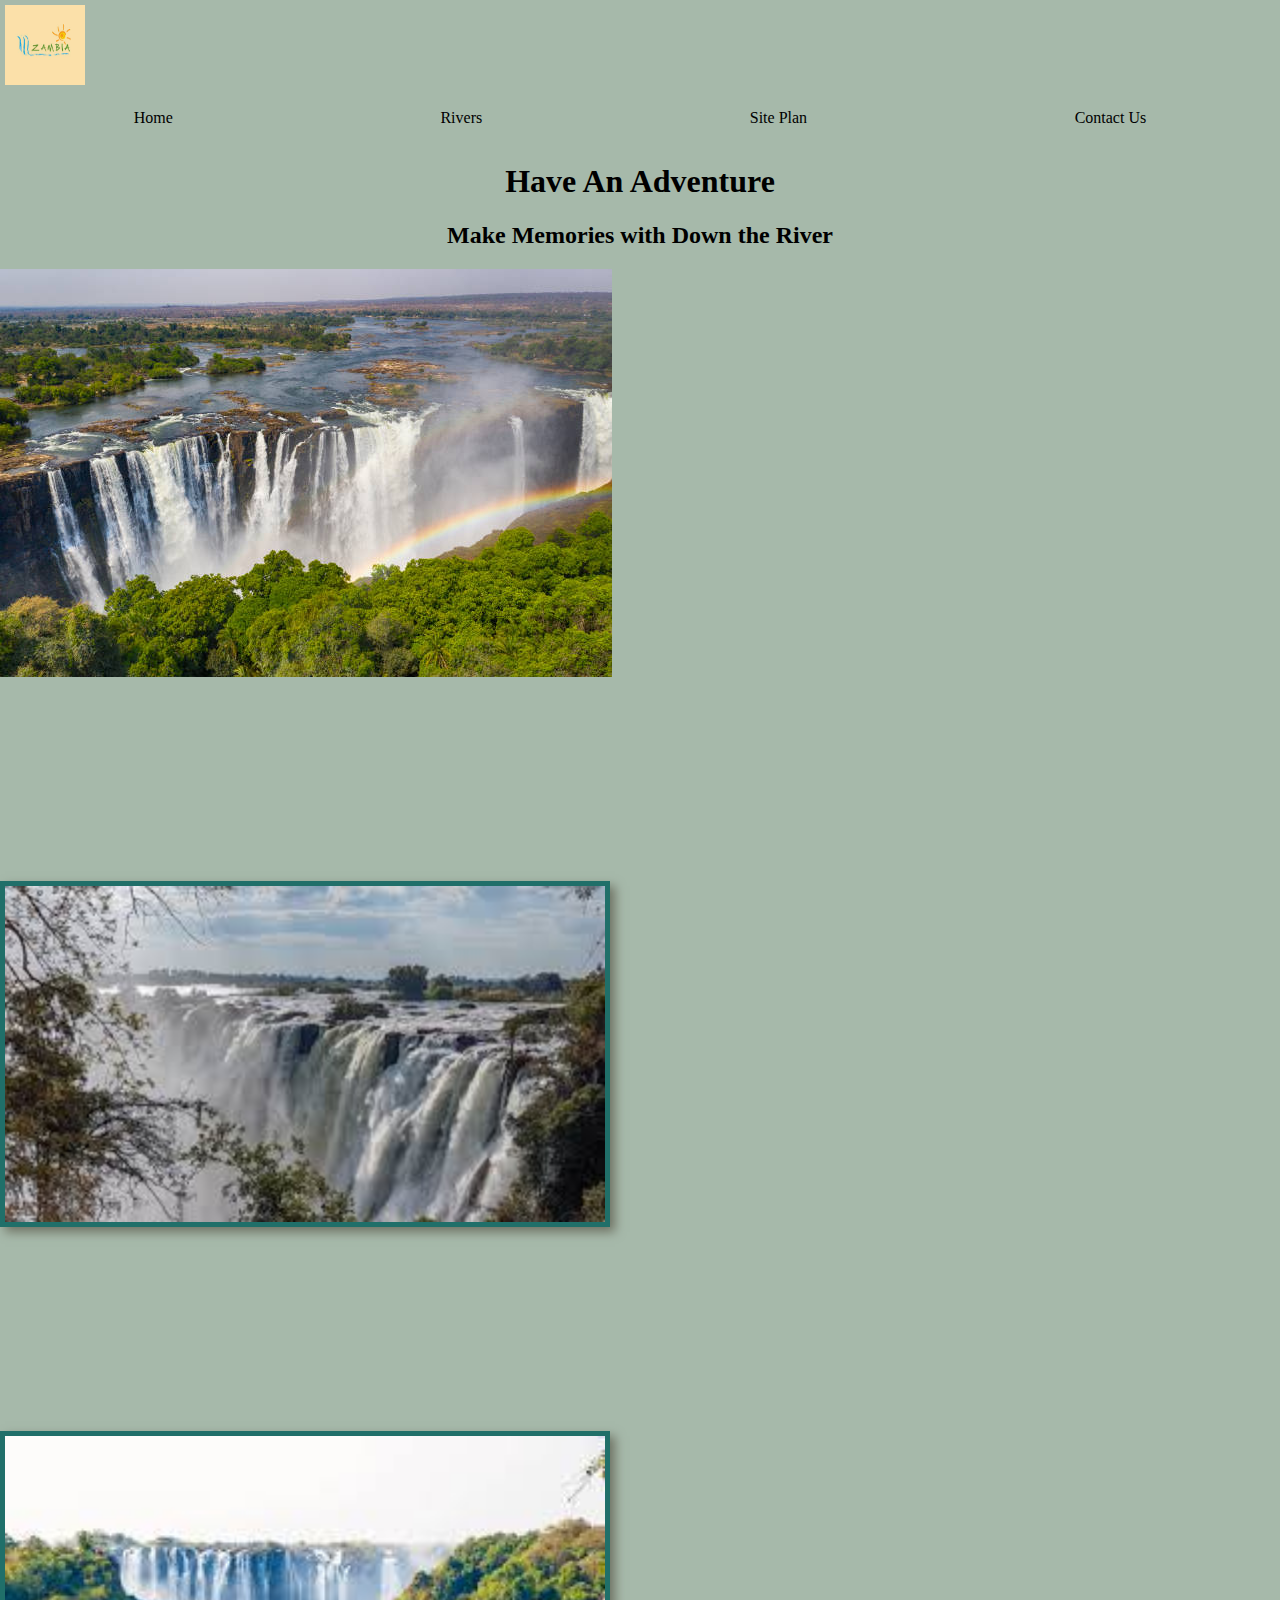
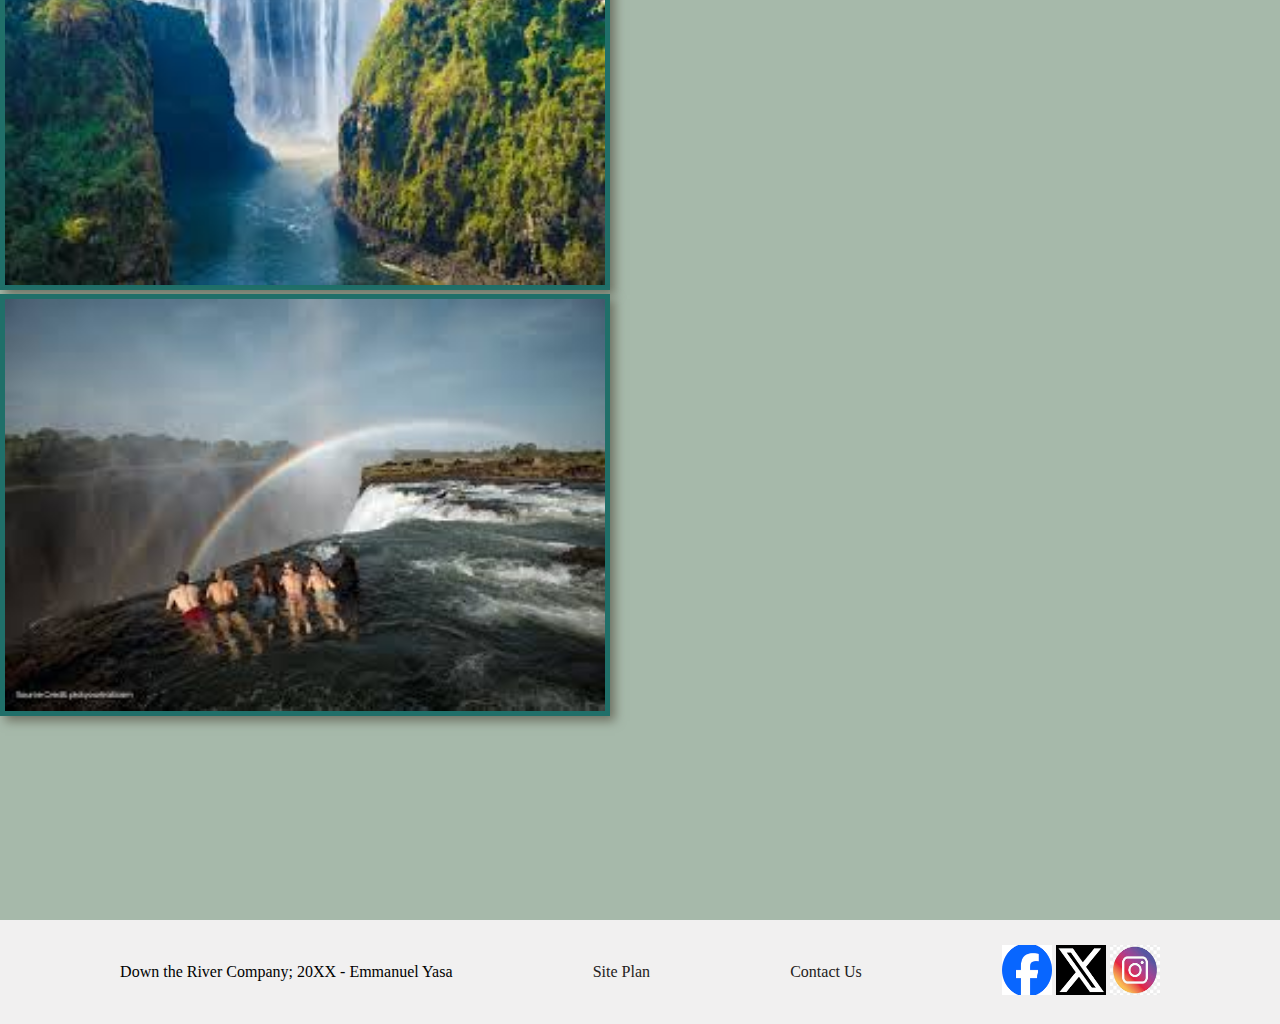
==== Tourism/index.html @ 1fb57eea "edits" ====
<!DOCTYPE html>
<html lang="en">
<head>
    <meta charset="UTF-8">
    <meta name="viewport" content="width=device-width, initial-scale=1.0">
    <title>Visit Zambia</title>
    <link rel="stylesheet"href="styles/tourism.css">
</head>
<body>
    <div id="content">
    <header>
        <a id="logo_link" href="index.html">
            <img class="logo" src="images/logo.jpeg" alt="vist Zambia" >
        </a>
        <nav>
            <a href="index.html">Home</a>
            <a href="rivers.html">Rivers</a>
            <a href="site-plan-tourism.html">Site Plan</a>
            <a href="contactus-tourism.html">Contact Us</a>
        </nav>
    </header> 
    <div id="hero">
        <div id="hero-box">
            <section id="hero-msg">
                <h1 class="home-title">Have An Adventure</h1>
                <h2>Make Memories with Down the River</h2>
                <!-- <div class='button-box'>
                    <a class='book' href="contactus-tourism.html">Book Now</a>
                </div> -->
            </section>
            <img id="hero-img" src="images/victoriafalls.jpg" alt="victoria falls">
    </div>
    <main class="home-grid">
        <section class="falls1-card">
            <img class="card-img" src="images/falls.jpeg" alt="river in forest">
        </section>
        <section class="falls2-card">
            <img class="card-img" src="images/view.jpeg" alt="tent in mountains">
        </section>
        <section class="falls3-card">
            <img class="card-img" src="images/people.jpeg" alt="rafting boat">
        </section>
    </main>
    <footer>
        <p>Down the River Company; 20XX - Emmanuel Yasa</p>
        <p><a href="site-plan-tourism.html">Site Plan</a></p>
        <p><a href="contactus.html">Contact Us</a></p>
        <div class="social">
            <a href="https://facebook.com">
                <img src="images/facebook.png" alt="fb icon" width="50px" height="50px">
            </a>
            <a href="https://twitter.com">
                <img src="images/twitter.png" alt="twitter icon" width="50px" height="50px">
            </a>
            <a href="https://instagram.com">
                <img src="images/instagram.jpg" alt="instagram icon" width="50px" height="50px">
            </a>
        </div>
    </footer>

</body>
</html>
---- Tourism/styles/tourism.css ----
nav { 
    display: flex;
    justify-content: space-around;
    max-width: 1600px;
    margin: 0 auto;
}
nav a { 
    text-decoration: none;
    color: black;
    text-align: center;
    padding: 15px 30px;

}
#hero-msg h1, #hero-msg h2 { 
    text-align: center;
    color: black;
}
/* #hero img { 
    width: 1500px;
} */
body { 
    background-color: #a6b9aa;
    margin: 0;
    padding: 0;
    z-index: -1;
}
.logo { 
    width: 80px;
    height: 80px;
    margin: 5px;
}
.logo:hover { 
    width: 100px;
    height: 100px;
}
.card-img {
    border: 5px solid #206f69;
    transition: transform .5s;
    box-shadow: 5px 5px 10px #6f7364;
    width : 600px;
}
.card-img:hover {
    opacity: .6;
    transform: scale(1.1);
}
.falls1-card { 
    grid-column: 8/10;
    grid-row: 2/3;
    margin: 200px 0;
}
footer { 
    background-color: rgb(241, 240, 240);
    padding: 25px 50px;
    margin-top: 200px;
    display: flex;
    justify-content: space-around;
    align-items: center;
}
footer a { 
    color: rgb(35, 32, 32);
    text-decoration: none;
}
footer a:hover { 
    background-color: rgb(167, 165, 165);
}
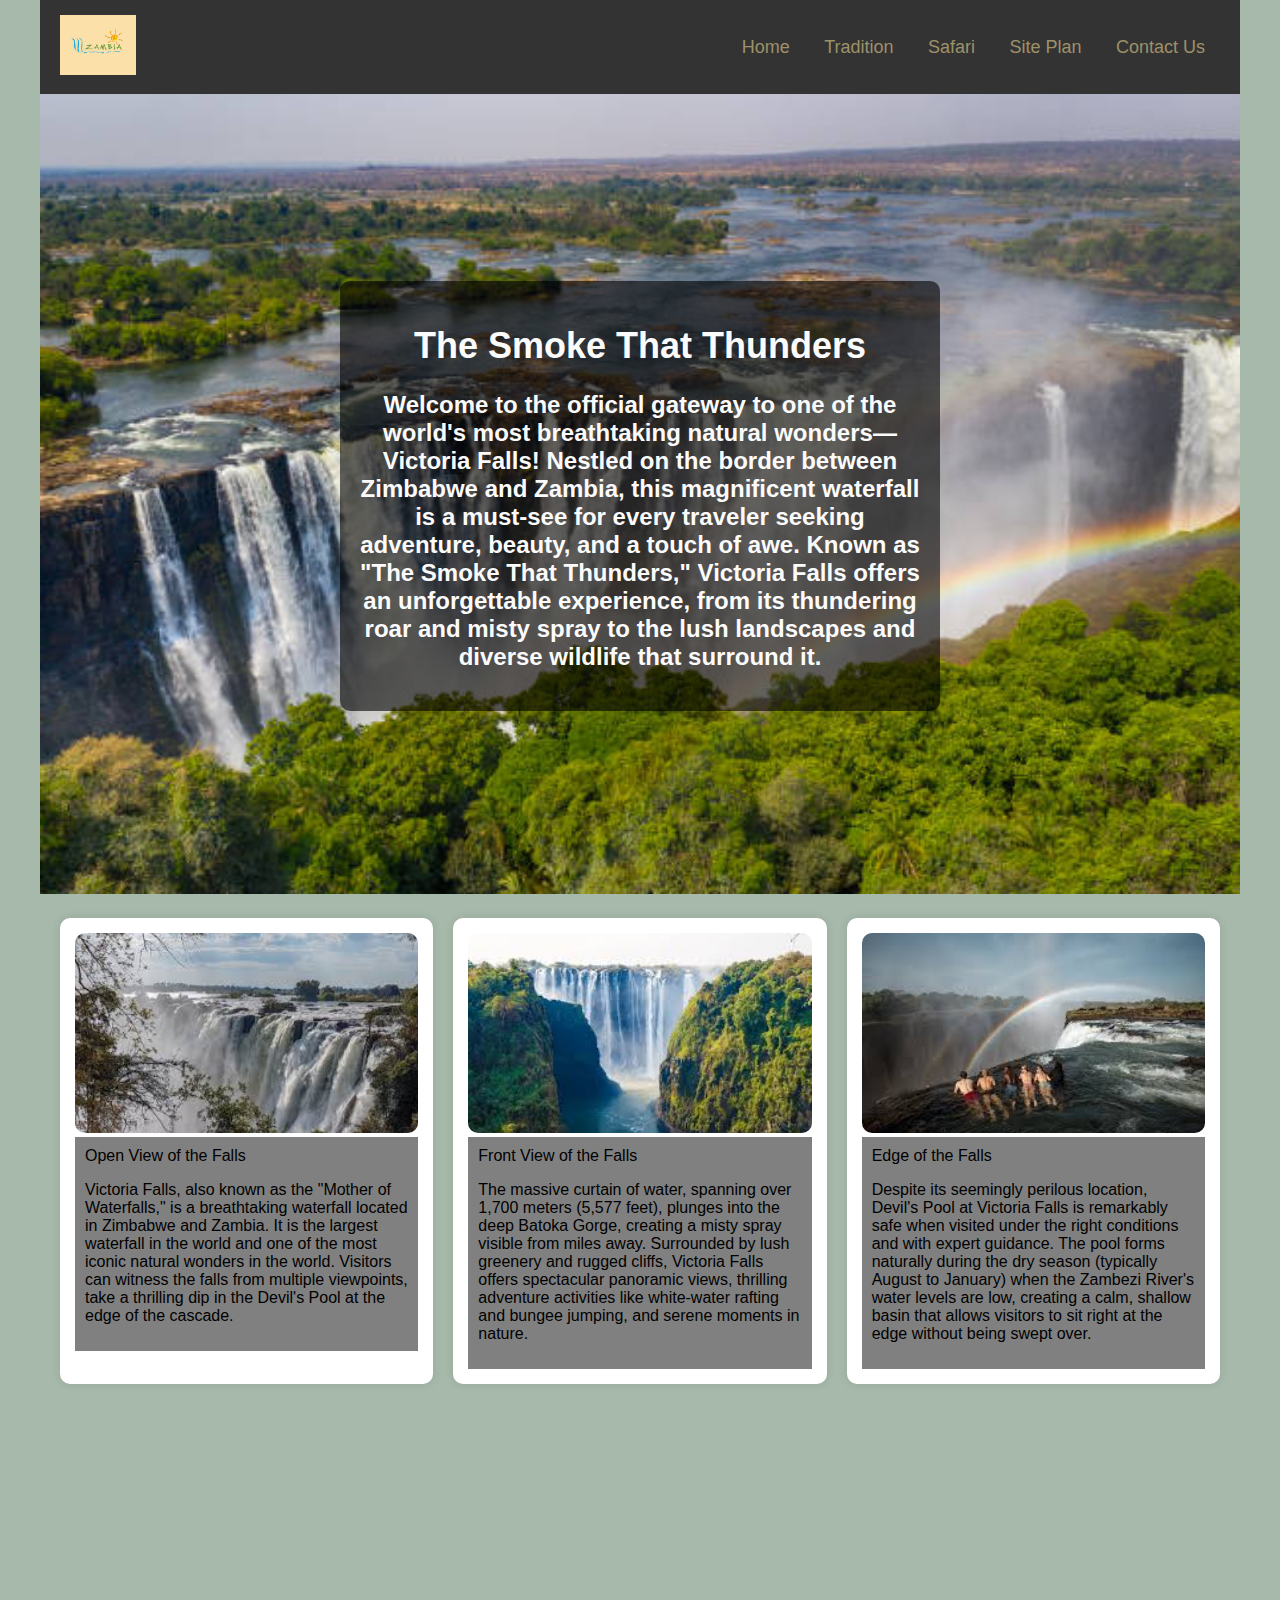
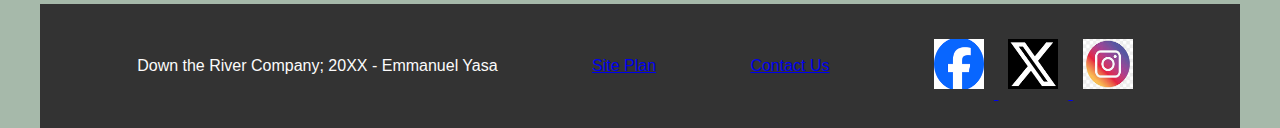
==== commit 394d956b: "tourism" ====
--- a/Tourism/index.html
+++ b/Tourism/index.html
@@ -14,7 +14,8 @@
         </a>
         <nav>
             <a href="index.html">Home</a>
-            <a href="rivers.html">Rivers</a>
+            <a href="tradition.html">Tradition</a>
+            <a href="safari.html">Safari</a>
             <a href="site-plan-tourism.html">Site Plan</a>
             <a href="contactus-tourism.html">Contact Us</a>
         </nav>
@@ -22,8 +23,12 @@
     <div id="hero">
         <div id="hero-box">
             <section id="hero-msg">
-                <h1 class="home-title">Have An Adventure</h1>
-                <h2>Make Memories with Down the River</h2>
+                <h1 class="home-title">The Smoke That Thunders</h1>
+                <h2>Welcome to the official gateway to one of the world's most breathtaking natural wonders—Victoria Falls! 
+                    Nestled on the border between Zimbabwe and Zambia, 
+                    this magnificent waterfall is a must-see for every traveler seeking adventure, beauty, 
+                    and a touch of awe. Known as "The Smoke That Thunders," Victoria Falls offers an unforgettable experience, 
+                    from its thundering roar and misty spray to the lush landscapes and diverse wildlife that surround it. </h2>
                 <!-- <div class='button-box'>
                     <a class='book' href="contactus-tourism.html">Book Now</a>
                 </div> -->
@@ -32,19 +37,41 @@
     </div>
     <main class="home-grid">
         <section class="falls1-card">
-            <img class="card-img" src="images/falls.jpeg" alt="river in forest">
+            <img class="card-img" src="images/falls.jpeg">
+            <div class = "wrapper"> 
+                <div class="text-box">
+                    <h>Open View of the Falls</h>
+                    <p>Victoria Falls, also known as the "Mother of Waterfalls," is a breathtaking waterfall located in Zimbabwe and Zambia. 
+                        It is the largest waterfall in the world and one of the most iconic natural wonders in the world. 
+                        Visitors can witness the falls from multiple viewpoints, take a thrilling dip in the Devil's Pool at the edge of the cascade.</p>
+            </div>
         </section>
         <section class="falls2-card">
-            <img class="card-img" src="images/view.jpeg" alt="tent in mountains">
+            <img class="card-img" src="images/view.jpeg">
+            <div class = "wrapper1"> 
+                <div class="text-box1">
+                    <h>Front View of the Falls</h>
+                    <p>The massive curtain of water, spanning over 1,700 meters (5,577 feet), plunges into the deep Batoka Gorge, 
+                        creating a misty spray visible from miles away. Surrounded by lush greenery and rugged cliffs, 
+                        Victoria Falls offers spectacular panoramic views, thrilling adventure activities like white-water rafting and bungee jumping, 
+                        and serene moments in nature.</p>
+            </div>
         </section>
         <section class="falls3-card">
-            <img class="card-img" src="images/people.jpeg" alt="rafting boat">
+            <img class="card-img" src="images/people.jpeg">
+            <div class = "wrapper2"> 
+                <div class="text-box2">
+                    <h>Edge of the Falls</h>
+                    <p>Despite its seemingly perilous location, Devil's Pool at Victoria Falls is remarkably safe when visited under 
+                        the right conditions and with expert guidance. The pool forms naturally during the dry season (typically August to January) when the Zambezi River's water levels are low, 
+                        creating a calm, shallow basin that allows visitors to sit right at the edge without being swept over.</p>
+            </div>
         </section>
     </main>
     <footer>
         <p>Down the River Company; 20XX - Emmanuel Yasa</p>
         <p><a href="site-plan-tourism.html">Site Plan</a></p>
-        <p><a href="contactus.html">Contact Us</a></p>
+        <p><a href="contactus-tourism.html">Contact Us</a></p>
         <div class="social">
             <a href="https://facebook.com">
                 <img src="images/facebook.png" alt="fb icon" width="50px" height="50px">
--- a/Tourism/styles/tourism.css
+++ b/Tourism/styles/tourism.css
@@ -1,65 +1,166 @@
-nav { 
-    display: flex;
-    justify-content: space-around;
-    max-width: 1600px;
+@import url('https://fonts.googleapis.com/css2?family=Pangolin&display=swap');
+/* General Styles */
+body {
+    font-family: Arial, sans-serif;
+    margin: 0;
+    padding: 0;
+    background-color:  #a6b9aa;
+}
+
+#content {
+    max-width: 1200px;
     margin: 0 auto;
 }
-nav a { 
+
+/* Header Styles */
+header {
+    display: flex;
+    justify-content: space-between;
+    align-items: center;
+    background: #333;
+    color: black;
+    padding: 15px 20px;
+}
+
+.logo {
+    height: 60px;
+}
+
+nav a {
+    color: #9e9169;
     text-decoration: none;
-    color: black;
+    margin: 0 15px;
+    font-size: 18px;
+}
+
+nav a:hover {
+    text-decoration: underline;
+}
+
+/* Hero Section */
+#hero {
+    position: relative;
     text-align: center;
-    padding: 15px 30px;
+    color: #fcfbfb;
+}
 
+#hero-box {
+    position: relative;
 }
-#hero-msg h1, #hero-msg h2 { 
+
+#hero-img {
+    width: 100%;
+    height: auto;
+    object-fit: cover;
+}
+
+#hero-msg {
+    position: absolute;
+    top: 50%;
+    left: 50%;
+    transform: translate(-50%, -50%);
+    background: rgba(0, 0, 0, 0.6);
+    padding: 20px;
+    border-radius: 10px;
+}
+
+.home-title {
+    font-size: 36px;
+    font-weight: bold;
+}
+
+/* Grid Layout for Sections */
+.home-grid {
+    display: grid;
+    grid-template-columns: repeat(3, 1fr);
+    gap: 20px;
+    padding: 20px;
+}
+
+.falls1-card, .falls2-card, .falls3-card {
+    background: white;
+    padding: 15px;
+    border-radius: 10px;
+    box-shadow: 0px 0px 10px rgba(0, 0, 0, 0.1);
     text-align: center;
+}
+
+.card-img {
+    width: 100%;
+    height: 200px;
+    object-fit: cover;
+    border-radius: 10px;
+}
+
+.text-box {
+    padding: 10px;
+    text-align: left;
+    background-color:gray ;
     color: black;
 }
-/* #hero img { 
-    width: 1500px;
-} */
-body { 
-    background-color: #a6b9aa;
-    margin: 0;
-    padding: 0;
-    z-index: -1;
+.text-box1 {
+    padding: 10px;
+    text-align: left;
+    background-color:gray ;
+    color: black;
 }
-.logo { 
-    width: 80px;
-    height: 80px;
-    margin: 5px;
+.text-box2 {
+    padding: 10px;
+    text-align: left;
+    background-color:gray ;
+    color: black;
 }
-.logo:hover { 
-    width: 100px;
-    height: 100px;
-}
-.card-img {
-    border: 5px solid #206f69;
-    transition: transform .5s;
-    box-shadow: 5px 5px 10px #6f7364;
-    width : 600px;
-}
-.card-img:hover {
-    opacity: .6;
-    transform: scale(1.1);
-}
-.falls1-card { 
-    grid-column: 8/10;
-    grid-row: 2/3;
-    margin: 200px 0;
-}
+/* Footer */
 footer { 
-    background-color: rgb(241, 240, 240);
+    background-color: #333;
     padding: 25px 50px;
     margin-top: 200px;
     display: flex;
     justify-content: space-around;
     align-items: center;
 }
-footer a { 
-    color: rgb(35, 32, 32);
-    text-decoration: none;
+
+.social a img {
+    margin: 10px;
 }
-footer a:hover { 
-    background-color: rgb(167, 165, 165);
-}+
+/* tradition */
+#hero1 {
+    position: relative;
+    text-align: right;
+    color: #a6b9aa;
+    font: pangolin;
+}
+
+#hero-box1 {
+    position: relative;
+}
+
+#hero-img1 {
+    width: 100%;
+    height: auto;
+    object-fit: cover;
+}
+
+#hero-msg1 {
+    position: absolute;
+    top: 8px;
+    right: 16px;
+    transform: translate(1%);
+    background: rgba(0, 0, 0, 0.6);
+    padding: 20px;
+    border-radius: 10px;
+}
+/* Responsive Design */
+@media (max-width: 768px) {
+    .home-grid {
+        grid-template-columns: 1fr;
+    }
+    header {
+        flex-direction: column;
+        text-align: center;
+    }
+    nav {
+        margin-top: 10px;
+    }
+}
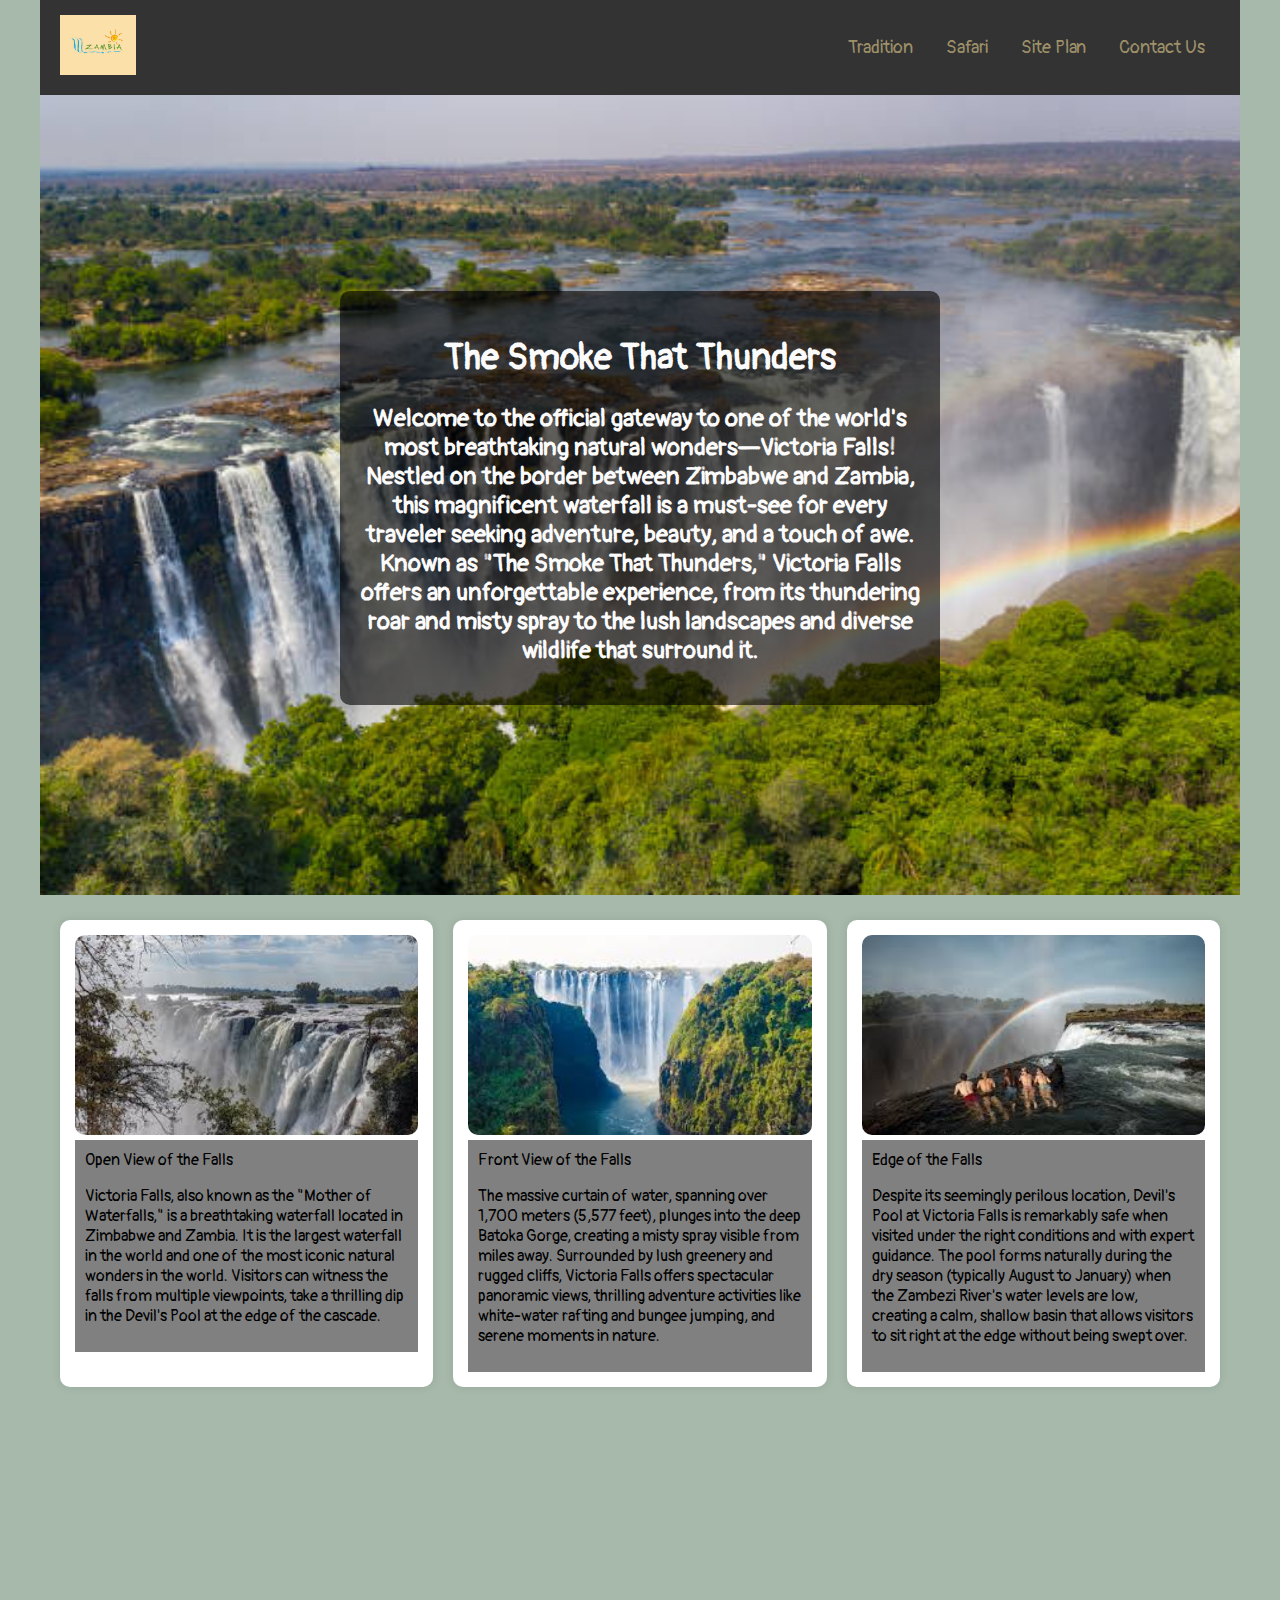
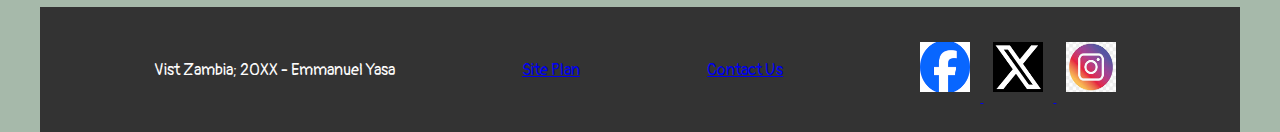
==== commit c1895860: "finals" ====
--- a/Tourism/index.html
+++ b/Tourism/index.html
@@ -13,7 +13,6 @@
             <img class="logo" src="images/logo.jpeg" alt="vist Zambia" >
         </a>
         <nav>
-            <a href="index.html">Home</a>
             <a href="tradition.html">Tradition</a>
             <a href="safari.html">Safari</a>
             <a href="site-plan-tourism.html">Site Plan</a>
@@ -69,7 +68,7 @@
         </section>
     </main>
     <footer>
-        <p>Down the River Company; 20XX - Emmanuel Yasa</p>
+        <p>Vist Zambia; 20XX - Emmanuel Yasa</p>
         <p><a href="site-plan-tourism.html">Site Plan</a></p>
         <p><a href="contactus-tourism.html">Contact Us</a></p>
         <div class="social">
--- a/Tourism/styles/tourism.css
+++ b/Tourism/styles/tourism.css
@@ -1,7 +1,7 @@
 @import url('https://fonts.googleapis.com/css2?family=Pangolin&display=swap');
 /* General Styles */
 body {
-    font-family: Arial, sans-serif;
+    font-family:'Pangolin', cursive;
     margin: 0;
     padding: 0;
     background-color:  #a6b9aa;
@@ -77,7 +77,7 @@
     padding: 20px;
 }
 
-.falls1-card, .falls2-card, .falls3-card {
+.falls1-card, .falls2-card, .falls3-card, .falls5-card, .falls4-card {
     background: white;
     padding: 15px;
     border-radius: 10px;
@@ -129,7 +129,6 @@
     position: relative;
     text-align: right;
     color: #a6b9aa;
-    font: pangolin;
 }
 
 #hero-box1 {
@@ -138,21 +137,162 @@
 
 #hero-img1 {
     width: 100%;
-    height: auto;
+    max-height: 500px;
     object-fit: cover;
 }
 
 #hero-msg1 {
     position: absolute;
-    top: 8px;
-    right: 16px;
-    transform: translate(1%);
+    top: 10%;
+    right: 5%;
     background: rgba(0, 0, 0, 0.6);
     padding: 20px;
     border-radius: 10px;
-}
-/* Responsive Design */
-@media (max-width: 768px) {
+    color: #a6b9aa;
+}
+
+#hero2 {
+    text-align: center;
+    padding: 40px 5%;
+    color: #a6b9aa;
+}
+
+.lozi-card, .ngoni-card, .chewa-card {
+    padding: 15px;
+    border-radius: 10px;
+    box-shadow: 0px 0px 10px rgba(0, 0, 0, 0.1);
+    text-align: center;
+}
+.overlay {
+    position: relative;
+    overflow: hidden;
+    border-radius: 10px;
+}
+
+.overlay img {
+    transition: transform 0.3s ease;
+    width: 100%;
+    height: auto;
+    object-fit: cover;
+    border-radius: 10px;
+}
+
+.overlay:hover img {
+    transform: scale(1.1);
+}
+ .card-img {
+    width: 100%;
+    height: 200px;
+    object-fit: cover;
+    border-radius: 10px;
+}
+
+/* Safari */
+.text-box3 {
+    padding: 10px;
+    text-align: left;
+    background-color:gray ;
+    color: black;
+}
+.text-box4 {
+    padding: 10px;
+    text-align: left;
+    background-color:gray ;
+    color: black;
+}
+.text-box5 {
+    padding: 10px;
+    text-align: left;
+    background-color:gray ;
+    color: black;
+}
+
+.gallery {
+    display: grid;
+    grid-template-columns: repeat(auto-fill, minmax(300px, 1fr)); /* fixed column width */
+    gap: 10px;
+    padding: 20px;
+}
+
+.gallery img {
+    width: 100%;               /* fills the column */
+    height: 200px;             /* fixed height for uniform rows */
+    object-fit: cover;         /* keeps image ratio without stretching */
+    border-radius: 50px;
+    box-shadow: 0 2px 6px white;
+    transition: transform 0.3s ease;
+}
+
+.gallery img:hover {
+    transform: scale(1.03);
+}
+
+.underline {
+    border-bottom: 3px solid white; 
+    padding-bottom: 5px;
+    margin-bottom: 10px;
+    text-align: center;
+}
+
+/* contact */
+
+.contact-container {
+    max-width: 700px;
+    margin: 50px auto;
+    padding: 20px;
+    background-color: #f7f7f7;
+    border-radius: 10px;
+    box-shadow: 0 4px 10px rgba(0,0,0,0.1);
+    text-align: center;
+}
+
+.contact-container h1 {
+    margin-bottom: 10px;
+    color: #2c3e50;
+}
+
+.contact-container p {
+    margin-bottom: 30px;
+    color: #555;
+}
+
+.contact-form {
+    display: flex;
+    flex-direction: column;
+    gap: 15px;
+}
+
+.contact-form label {
+    font-weight: bold;
+    text-align: left;
+    color: #333;
+}
+
+.contact-form input,
+.contact-form textarea {
+    padding: 10px;
+    border: 1px solid #ccc;
+    border-radius: 5px;
+    width: 100%;
+}
+
+.contact-form button {
+    background-color: #2c7a7b;
+    color: white;
+    padding: 12px;
+    border: none;
+    border-radius: 5px;
+    font-size: 16px;
+    cursor: pointer;
+    transition: background 0.3s ease;
+}
+
+.contact-form button:hover {
+    background-color: #235d5e;
+}
+
+
+@media (max-width: 700px) {
     .home-grid {
         grid-template-columns: 1fr;
     }
